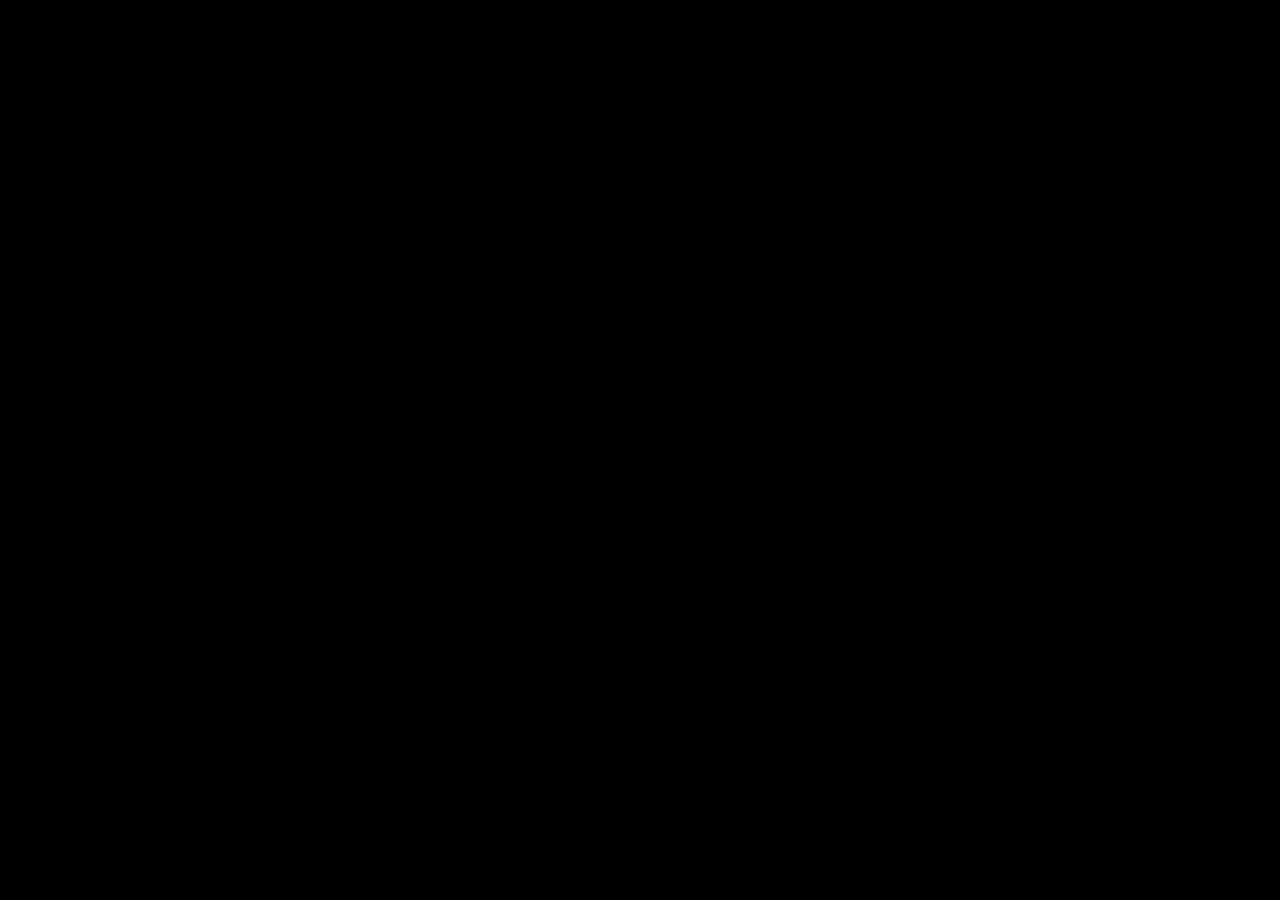
==== index.html @ 70357db5 "Initial commit" ====
<!DOCTYPE html>
<html lang="en">
  <head>
    <meta charset="UTF-8" />
    <meta name="viewport" content="width=device-width, initial-scale=1.0" />
    <link rel="stylesheet" href="./styles.css" />
    <title>Movie watchlist</title>
  </head>
  <body>
    <script src="./script.js"></script>
  </body>
</html>
---- styles.css ----
body,
html {
  background-color: black;
}
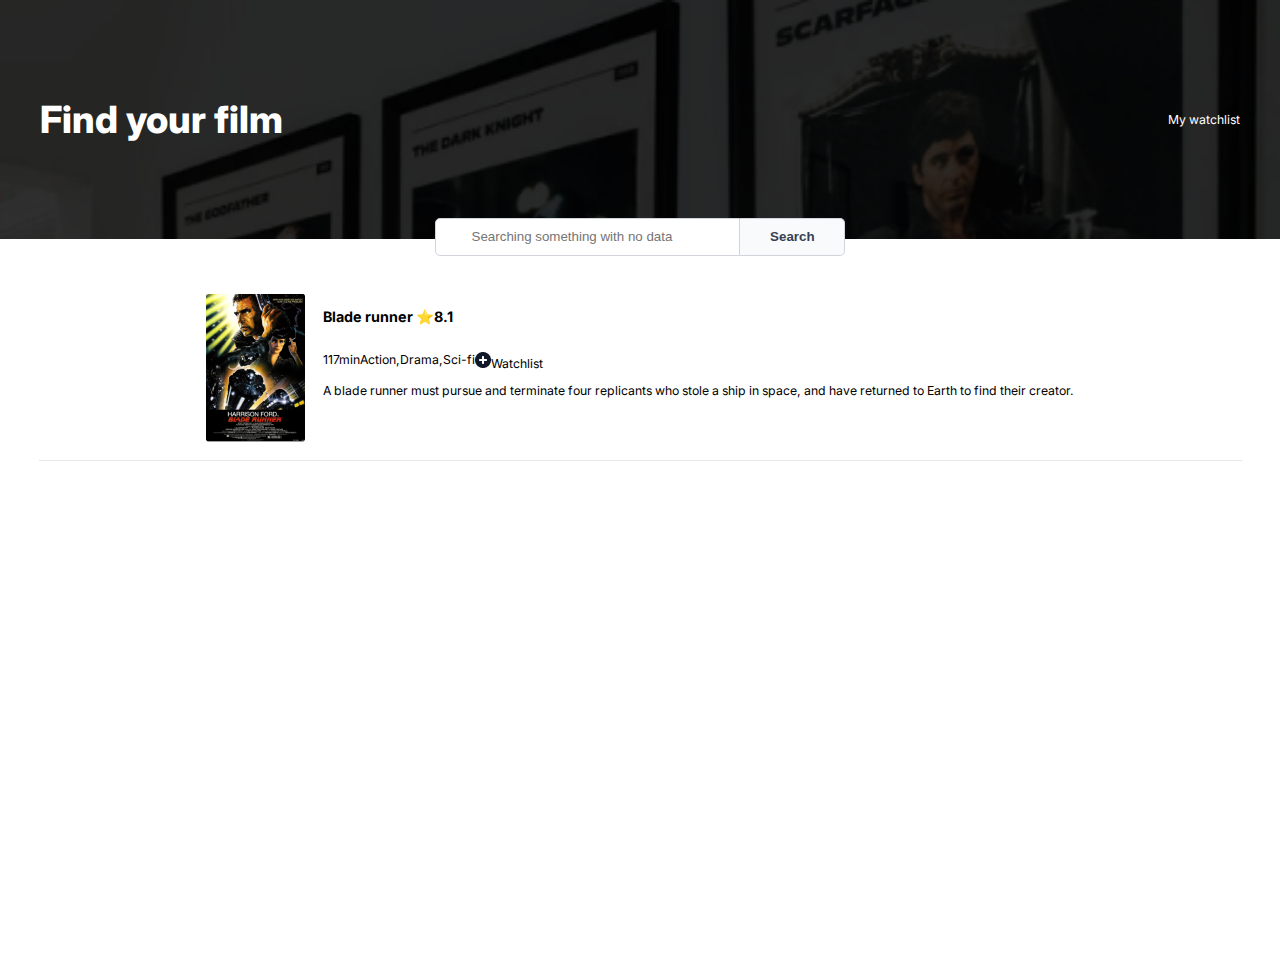
==== commit 00a29021: "First big commit" ====
--- a/index.html
+++ b/index.html
@@ -4,9 +4,45 @@
     <meta charset="UTF-8" />
     <meta name="viewport" content="width=device-width, initial-scale=1.0" />
     <link rel="stylesheet" href="./styles.css" />
-    <title>Movie watchlist</title>
+    <link rel="preconnect" href="https://fonts.googleapis.com" />
+    <link rel="preconnect" href="https://fonts.gstatic.com" crossorigin />
+    <link
+      href="https://fonts.googleapis.com/css2?family=Inter:wght@400;500;700;800&display=swap"
+      rel="stylesheet"
+    />
+    <title>Movie search 🎞</title>
   </head>
   <body>
+    <div id="mainContainer">
+      <header>
+        <h1>Find your film</h1>
+        <p>My watchlist</p>
+      </header>
+      <div id="input-area">
+        <input type="text" placeholder="Searching something with no data" />
+        <button>Search</button>
+      </div>
+      <div id="search-results-container">
+        <div class="film-container">
+          <img
+            src="./imgs/placeholde_img.png"
+            alt="Movie image not availiable"
+          />
+          <div>
+            <h3>Blade runner ⭐8.1</h3>
+            <div class="film-details">
+              <p>117min</p>
+              <p>Action,Drama,Sci-fi</p>
+              <p><img src="./imgs/Add_to_watchlist_icon.png" />Watchlist</p>
+            </div>
+            <div class="film-description">
+              A blade runner must pursue and terminate four replicants who stole
+              a ship in space, and have returned to Earth to find their creator.
+            </div>
+          </div>
+        </div>
+      </div>
+    </div>
     <script src="./script.js"></script>
   </body>
 </html>
--- a/styles.css
+++ b/styles.css
@@ -1,4 +1,71 @@
 body,
 html {
+  font-family: "Inter", sans-serif;
+  box-sizing: border-box;
+  width: 100%;
+  height: 100%;
+  margin: 0;
+  padding: 0;
+  font-size: 0.875rem;
+  position: relative;
+}
+header {
+  background-image: url("imgs/Header_background_img.png");
+  background-repeat: no-repeat;
+  background-size: cover;
   background-color: black;
+  display: flex;
+  height: 26.5vh;
+  justify-content: space-between;
+  align-items: center;
+  justify-items: center;
+  padding: 0 2.875rem;
+  color: #ffffff;
 }
+h1 {
+  font-weight: 800;
+  font-size: 2.6875rem;
+}
+
+input {
+  width: 19.125rem;
+  border: solid 1px #d1d5db;
+  padding: 0.68rem 0 0.68rem 2.5625rem;
+  border-radius: 5px 0 0 5px;
+}
+button {
+  font-weight: 600;
+  color: #374151;
+  width: 7.5rem;
+  padding: 0.68rem;
+  background-color: #f9fafb;
+  border: solid 1px #d1d5db;
+  border-left: none;
+  border-radius: 0 5px 5px 0;
+}
+#input-area {
+  position: absolute;
+  top: 0;
+  bottom: 0;
+  right: 0;
+  left: 0;
+  height: 38px;
+  display: flex;
+  justify-content: center;
+  margin: 24.173vh auto;
+}
+#search-results-container {
+  height: 73.5vh;
+  margin: 3.9375rem 2.75rem 0 2.75rem;
+}
+.film-container {
+  display: flex;
+  justify-content: center;
+
+  column-gap: 1.3125rem;
+  padding-bottom: 1.28125rem;
+  border-bottom: solid 1px #e5e7eb;
+}
+.film-details {
+  display: flex;
+}
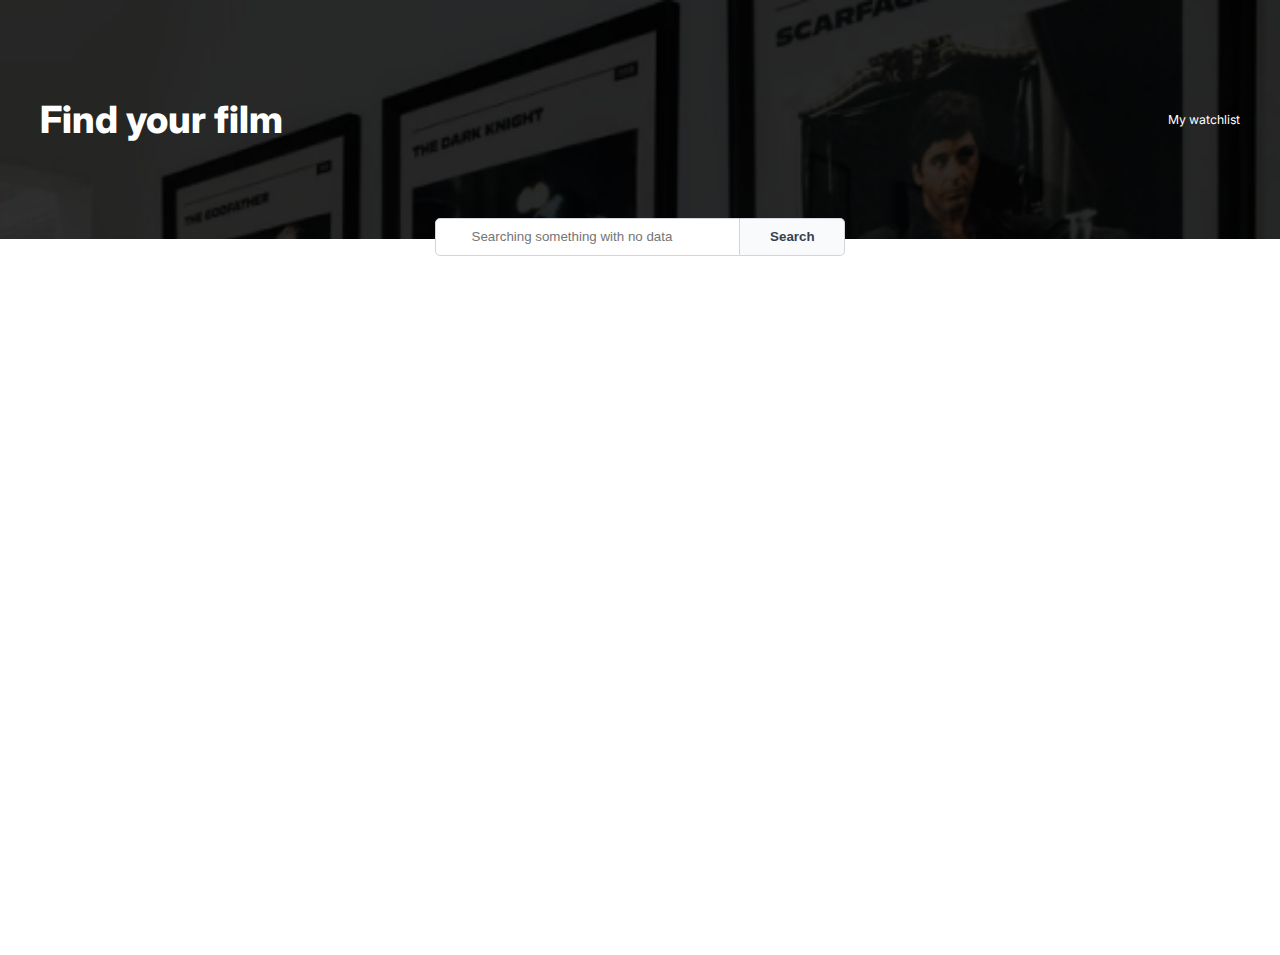
==== commit 31840ed9: "Big friday commit" ====
--- a/index.html
+++ b/index.html
@@ -19,29 +19,14 @@
         <p>My watchlist</p>
       </header>
       <div id="input-area">
-        <input type="text" placeholder="Searching something with no data" />
-        <button>Search</button>
+        <input
+          id="search-input-el"
+          type="text"
+          placeholder="Searching something with no data"
+        />
+        <button id="search-btn-el">Search</button>
       </div>
-      <div id="search-results-container">
-        <div class="film-container">
-          <img
-            src="./imgs/placeholde_img.png"
-            alt="Movie image not availiable"
-          />
-          <div>
-            <h3>Blade runner ⭐8.1</h3>
-            <div class="film-details">
-              <p>117min</p>
-              <p>Action,Drama,Sci-fi</p>
-              <p><img src="./imgs/Add_to_watchlist_icon.png" />Watchlist</p>
-            </div>
-            <div class="film-description">
-              A blade runner must pursue and terminate four replicants who stole
-              a ship in space, and have returned to Earth to find their creator.
-            </div>
-          </div>
-        </div>
-      </div>
+      <div id="search-results-container"></div>
     </div>
     <script src="./script.js"></script>
   </body>
--- a/styles.css
+++ b/styles.css
@@ -26,7 +26,12 @@
   font-weight: 800;
   font-size: 2.6875rem;
 }
-
+h3 {
+  margin: 0;
+}
+p {
+  margin: 0;
+}
 input {
   width: 19.125rem;
   border: solid 1px #d1d5db;
@@ -58,14 +63,42 @@
   height: 73.5vh;
   margin: 3.9375rem 2.75rem 0 2.75rem;
 }
+
+/* Styling for film container and its childeren */
 .film-container {
   display: flex;
   justify-content: center;
-
   column-gap: 1.3125rem;
   padding-bottom: 1.28125rem;
   border-bottom: solid 1px #e5e7eb;
 }
+.film-title-container {
+  display: flex;
+  justify-content: start;
+  align-items: center;
+  column-gap: 0.5rem;
+  margin: 0.6875rem 0;
+  font-size: 18px;
+}
 .film-details {
   display: flex;
+  justify-content: start;
+  column-gap: 1.1875rem;
+  font-weight: 500;
+  margin-bottom: 0.5rem;
+  font-size: 12px;
 }
+.film-poster {
+  width: 100px;
+  height: 150px;
+}
+.watchlist-btn-container {
+  display: flex;
+  align-items: center;
+  column-gap: 0.3125rem;
+}
+.film-description-container {
+  font-size: 14px;
+  color: #6b7280;
+}
+/* ----- */
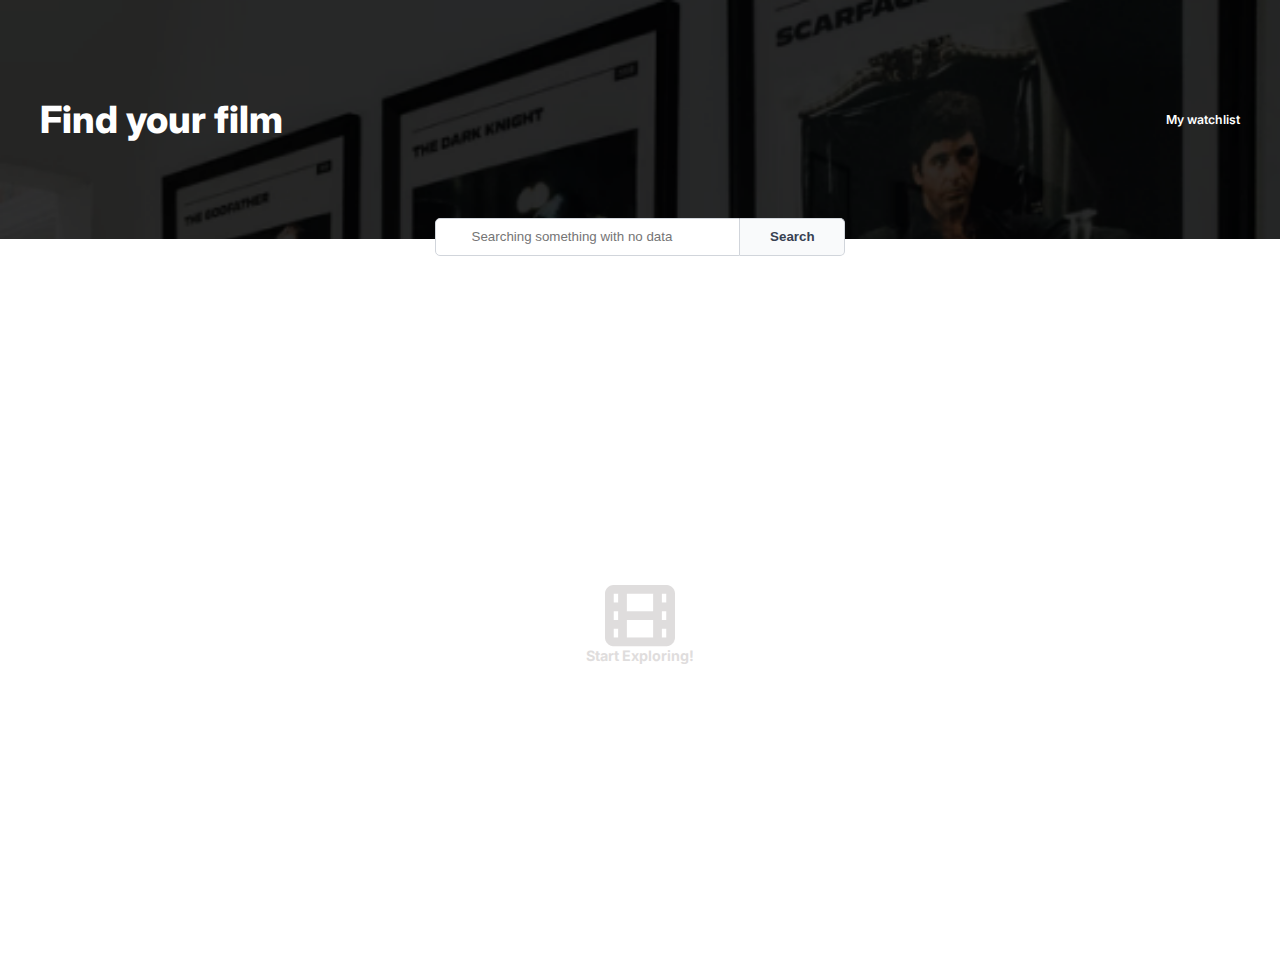
==== commit 8f3b8021: "Did some work" ====
--- a/index.html
+++ b/index.html
@@ -16,7 +16,7 @@
     <div id="mainContainer">
       <header>
         <h1>Find your film</h1>
-        <p>My watchlist</p>
+        <a href="./watchlist.html">My watchlist</a>
       </header>
       <div id="input-area">
         <input
@@ -26,7 +26,10 @@
         />
         <button id="search-btn-el">Search</button>
       </div>
-      <div id="search-results-container"></div>
+      <div id="search-results-container">
+        <img src="./imgs/Videotape_icon.png" alt="Viedotape-icon" />
+        <h3>Start Exploring!</h3>
+      </div>
     </div>
     <script src="./script.js"></script>
   </body>
--- a/styles.css
+++ b/styles.css
@@ -32,6 +32,12 @@
 p {
   margin: 0;
 }
+a {
+  color: #ffffff;
+  font-size: 0.875rem;
+  text-decoration: none;
+  font-weight: 600;
+}
 input {
   width: 19.125rem;
   border: solid 1px #d1d5db;
@@ -59,13 +65,21 @@
   justify-content: center;
   margin: 24.173vh auto;
 }
-#search-results-container {
+#search-results-container,
+#watchlist-container {
   height: 73.5vh;
   margin: 3.9375rem 2.75rem 0 2.75rem;
+  color: #dfdddd;
+  display: flex;
+  flex-direction: column;
+  align-items: center;
+  justify-items: center;
+  justify-content: center;
 }
 
 /* Styling for film container and its childeren */
 .film-container {
+  color: #000000;
   display: flex;
   justify-content: center;
   column-gap: 1.3125rem;
@@ -83,6 +97,7 @@
 .film-details {
   display: flex;
   justify-content: start;
+  align-items: center;
   column-gap: 1.1875rem;
   font-weight: 500;
   margin-bottom: 0.5rem;
@@ -93,12 +108,25 @@
   height: 150px;
 }
 .watchlist-btn-container {
+  border: none;
+  background-color: transparent;
   display: flex;
   align-items: center;
   column-gap: 0.3125rem;
+}
+.watchlist-btn-container:hover {
+  cursor: pointer;
 }
 .film-description-container {
   font-size: 14px;
   color: #6b7280;
 }
-/* ----- */
+/* Styling for wathclist.html*/
+.boldTextP {
+  display: flex;
+  gap: 10px;
+  color: black;
+  text-align: center;
+  font-size: 0.875rem;
+  font-weight: 600;
+}
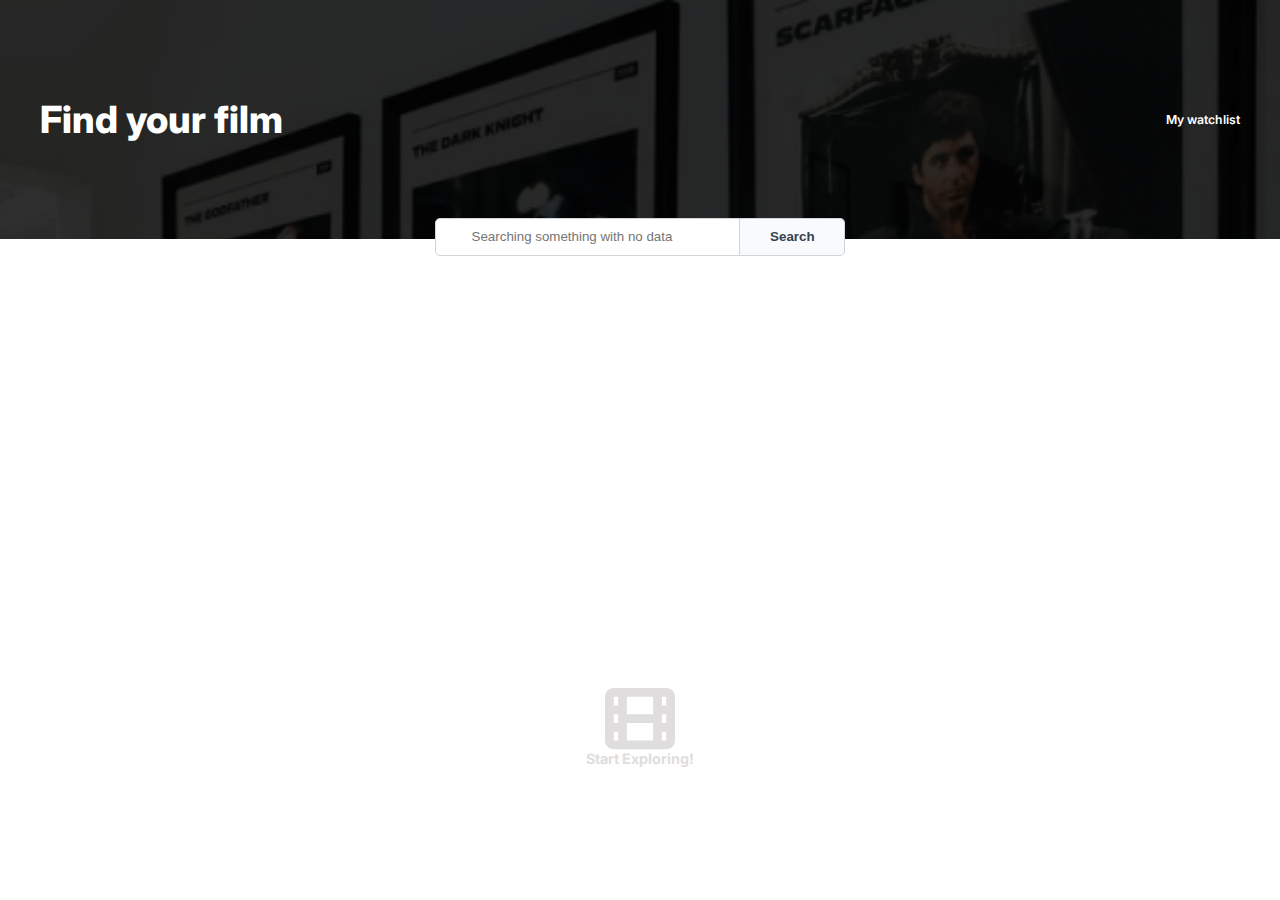
==== commit 90e542b9: "still not done" ====
--- a/index.html
+++ b/index.html
@@ -12,11 +12,11 @@
     />
     <title>Movie search 🎞</title>
   </head>
-  <body>
+  <body id="index">
     <div id="mainContainer">
       <header>
         <h1>Find your film</h1>
-        <a href="./watchlist.html">My watchlist</a>
+        <a id="watchlistPageLink" href="./watchlist.html">My watchlist</a>
       </header>
       <div id="input-area">
         <input
@@ -27,7 +27,11 @@
         <button id="search-btn-el">Search</button>
       </div>
       <div id="search-results-container">
-        <img src="./imgs/Videotape_icon.png" alt="Viedotape-icon" />
+        <img
+          id="placeholderImg"
+          src="./imgs/Videotape_icon.png"
+          alt="Viedotape-icon"
+        />
         <h3>Start Exploring!</h3>
       </div>
     </div>
--- a/styles.css
+++ b/styles.css
@@ -54,6 +54,9 @@
   border-left: none;
   border-radius: 0 5px 5px 0;
 }
+button:hover {
+  cursor: pointer;
+}
 #input-area {
   position: absolute;
   top: 0;
@@ -67,8 +70,7 @@
 }
 #search-results-container,
 #watchlist-container {
-  height: 73.5vh;
-  margin: 3.9375rem 2.75rem 0 2.75rem;
+  margin: 2rem 2.75rem 0 2.75rem;
   color: #dfdddd;
   display: flex;
   flex-direction: column;
@@ -78,8 +80,13 @@
 }
 
 /* Styling for film container and its childeren */
+#placeholderImg {
+  padding-top: 35%;
+}
 .film-container {
+  display: inline-block;
   color: #000000;
+  width: auto;
   display: flex;
   justify-content: center;
   column-gap: 1.3125rem;
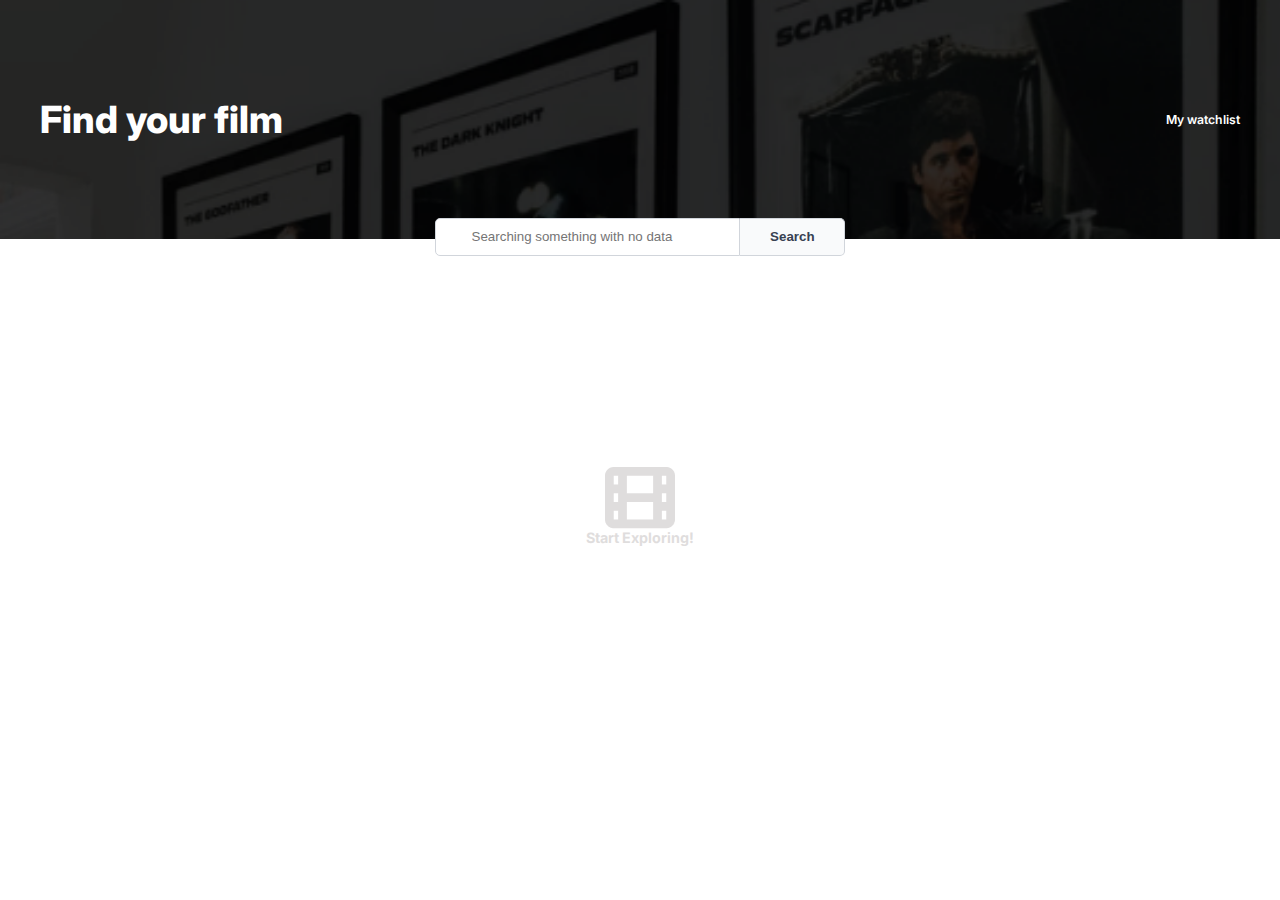
==== commit 4ebb9d1d: "Now 100% last commit" ====
--- a/index.html
+++ b/index.html
@@ -23,17 +23,11 @@
           id="search-input-el"
           type="text"
           placeholder="Searching something with no data"
+          required
         />
         <button id="search-btn-el">Search</button>
       </div>
-      <div id="search-results-container">
-        <img
-          id="placeholderImg"
-          src="./imgs/Videotape_icon.png"
-          alt="Viedotape-icon"
-        />
-        <h3>Start Exploring!</h3>
-      </div>
+      <div id="search-results-container"></div>
     </div>
     <script src="./script.js"></script>
   </body>
--- a/styles.css
+++ b/styles.css
@@ -1,5 +1,6 @@
 body,
 html {
+  min-width: 340px;
   font-family: "Inter", sans-serif;
   box-sizing: border-box;
   width: 100%;
@@ -81,7 +82,7 @@
 
 /* Styling for film container and its childeren */
 #placeholderImg {
-  padding-top: 35%;
+  padding-top: 200px;
 }
 .film-container {
   display: inline-block;
@@ -92,6 +93,7 @@
   column-gap: 1.3125rem;
   padding-bottom: 1.28125rem;
   border-bottom: solid 1px #e5e7eb;
+  max-width: 460px;
 }
 .film-title-container {
   display: flex;
@@ -128,7 +130,7 @@
   font-size: 14px;
   color: #6b7280;
 }
-/* Styling for wathclist.html*/
+/* Styling for watchlist.html*/
 .boldTextP {
   display: flex;
   gap: 10px;
